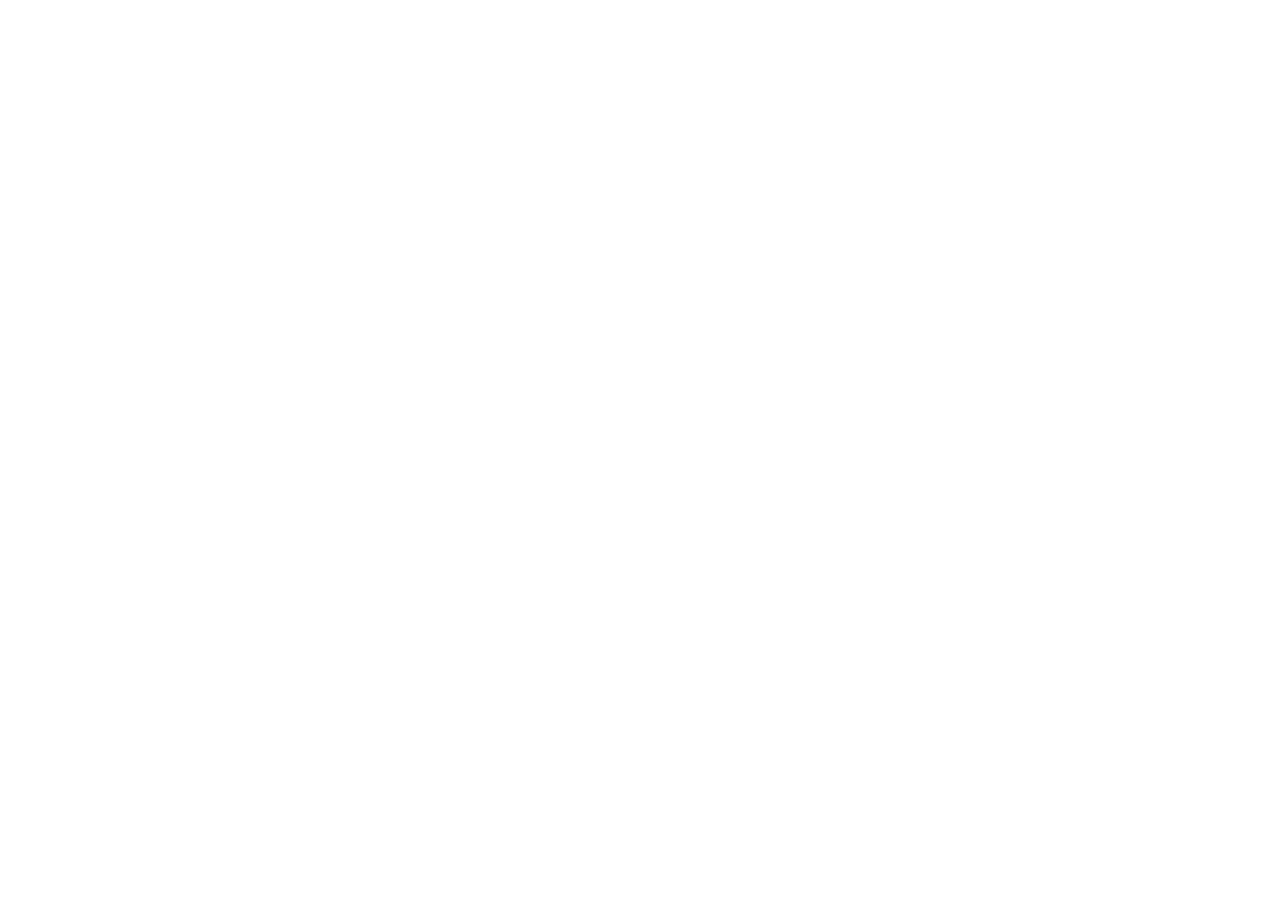
==== index.html @ b038f9a3 "first commit" ====
<!DOCTYPE html>
<html lang="en">
<head>
    <meta charset="UTF-8">
    <meta name="viewport" content="width=device-width, initial-scale=1.0">
    <meta http-equiv="X-UA-Compatible" content="ie-edge">
    <title>Document</title>
    <style rel="stylesheet" href="./assets/css/style.css"></style>
</head>
<body>
    <header>

    </header>
    <main>

    </main>
    <footer>
        
    </footer>
    <script src="assets/js/script.js"></script>
</body>
</html>
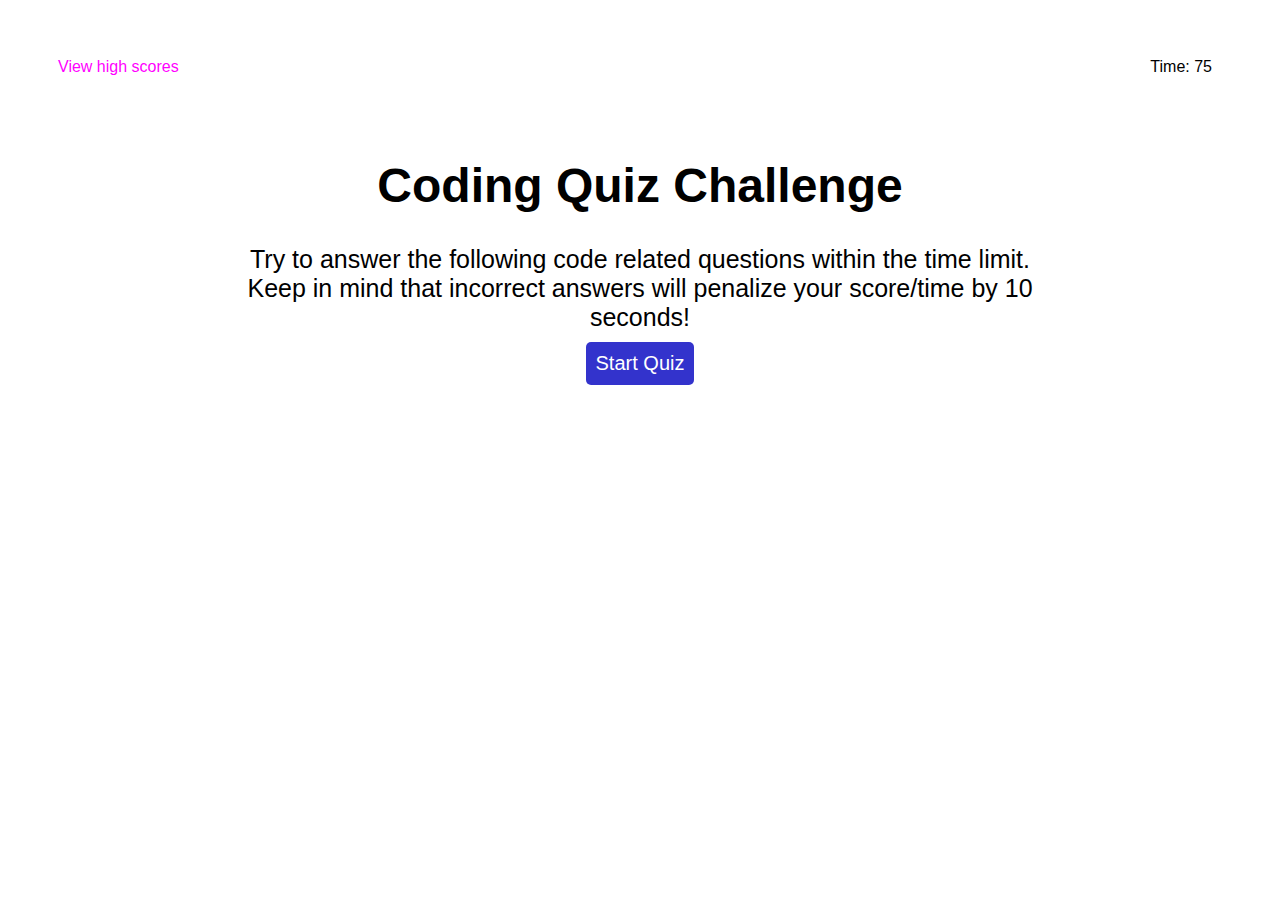
==== commit 395668cd: "serious progress made in correcting past mistakes" ====
--- a/index.html
+++ b/index.html
@@ -1,22 +1,78 @@
 <!DOCTYPE html>
 <html lang="en">
+
 <head>
     <meta charset="UTF-8">
     <meta name="viewport" content="width=device-width, initial-scale=1.0">
     <meta http-equiv="X-UA-Compatible" content="ie-edge">
-    <title>Document</title>
-    <style rel="stylesheet" href="./assets/css/style.css"></style>
-</head>
+    <title>Code Quiz</title>
+    <link rel="stylesheet" href="./assets/css/style.css">
+
 <body>
     <header>
-
+        <div>
+            <a class="high-scores" href="high-score.html">View high scores</a>
+        </div>
+        <div>
+            <p class="count-down" id="count-down">Time: 75</p>
+        </div>
     </header>
     <main>
 
+        <section id="front-page">
+            <div>
+                <h1>Coding Quiz Challenge</h1>
+                <p class="explaination">Try to answer the following code related questions within the time limit.</p>
+                <p class="explaination">Keep in mind that incorrect answers will penalize your score/time by 10 seconds!
+                </p>
+            </div>
+            <div class="start-button-div">
+                <button class="btn" id="start-button">Start Quiz</button>
+            </div>
+        </section>
+
+        <section class="quiz-page" id="quiz-page">
+            <div id="question-div">
+                <h2 class="question" id="question"></h2>
+            </div>
+            <div class="answer-centering-div">
+                <div class="answer-div" id="answer-div">
+                    <button class="quiz-button" id="buttonZero"></button>
+                    <button class="quiz-button" id="buttonOne"></button>
+                    <button class="quiz-button" id="buttonTwo"></button>
+                    <button class="quiz-button" id="buttonThree"></button>
+                </div>
+            </div>
+            <div class="previous-div">
+                <h3 class="previous" id="previous"></h3>
+            </div>
+        </section>
+
+        <section class="end-page" id="end-page">
+
+            <div>
+                <h2>All done!</h2>
+            </div>
+           
+            <div class="final-score">
+                <p>Your final score is </p>
+                <p id="score"></p>
+            </div>
+
+            <div>
+                <label for="initial-box">Enter Initials:</label>
+                <input class="initial-box" id="initial-box">
+                <button class="score-button" id="score-button"></button>
+            </div>
+
+        </section>
+
+
     </main>
     <footer>
-        
+
     </footer>
     <script src="assets/js/script.js"></script>
 </body>
+
 </html>--- a/assets/css/style.css
+++ b/assets/css/style.css
@@ -0,0 +1,103 @@
+*{
+    font-family: Arial, Helvetica, sans-serif;
+}
+
+header{
+    padding:50px;
+    margin:auto;
+}
+
+h1{
+
+    font-weight: bold;
+    font-size: 48px;
+    text-align: center;
+    margin-top: 50px;
+}
+
+.explaination{
+    text-align: center;
+    word-wrap: normal;
+    font-size: 25px;
+    max-width: 800px;
+    margin: auto;
+}
+
+.count-down{
+    margin:auto 10px auto auto;
+    float:right;
+    text-align: right;
+    width: 20%;
+}
+
+.high-scores{
+    color: magenta;
+    text-decoration: none;
+    float: left;
+}
+
+table{
+    font-size: 25px;
+}
+
+.quiz-page{
+    display: none;
+}
+
+.end-page{
+    display: none;
+}
+
+.start-button-div{
+    display:flex;
+    margin-top:10px;
+    align-items: center;
+    justify-content: center;
+}
+
+.btn{
+    color: white;
+    background-color: #3333cc;
+    padding:10px;
+    border-radius: 5px;
+    border: none;
+    font-size: 20px;
+    margin: auto;
+    text-align: center;
+}
+
+.question{
+    max-width: 800px;
+    font-size: 40px;
+    text-align: left;
+    display:block;
+    margin: auto;
+    padding: 20px;
+}
+
+.quiz-button{
+    color: white;
+    background-color: #3333cc;
+    padding:10px;
+    border-radius: 5px;
+    border: none;
+    font-size: 20px;
+    margin: auto auto 10px 50px;
+    text-align: left;
+    display: block;
+    width:50%
+}
+
+.answer-centering-div{
+    display:flex;
+    margin-top:10px;
+    align-items: center;
+    justify-content: center; 
+    width:50%;
+}
+
+.answer-div{
+    display: block;
+    margin-left:20%;
+    width: 75%;
+}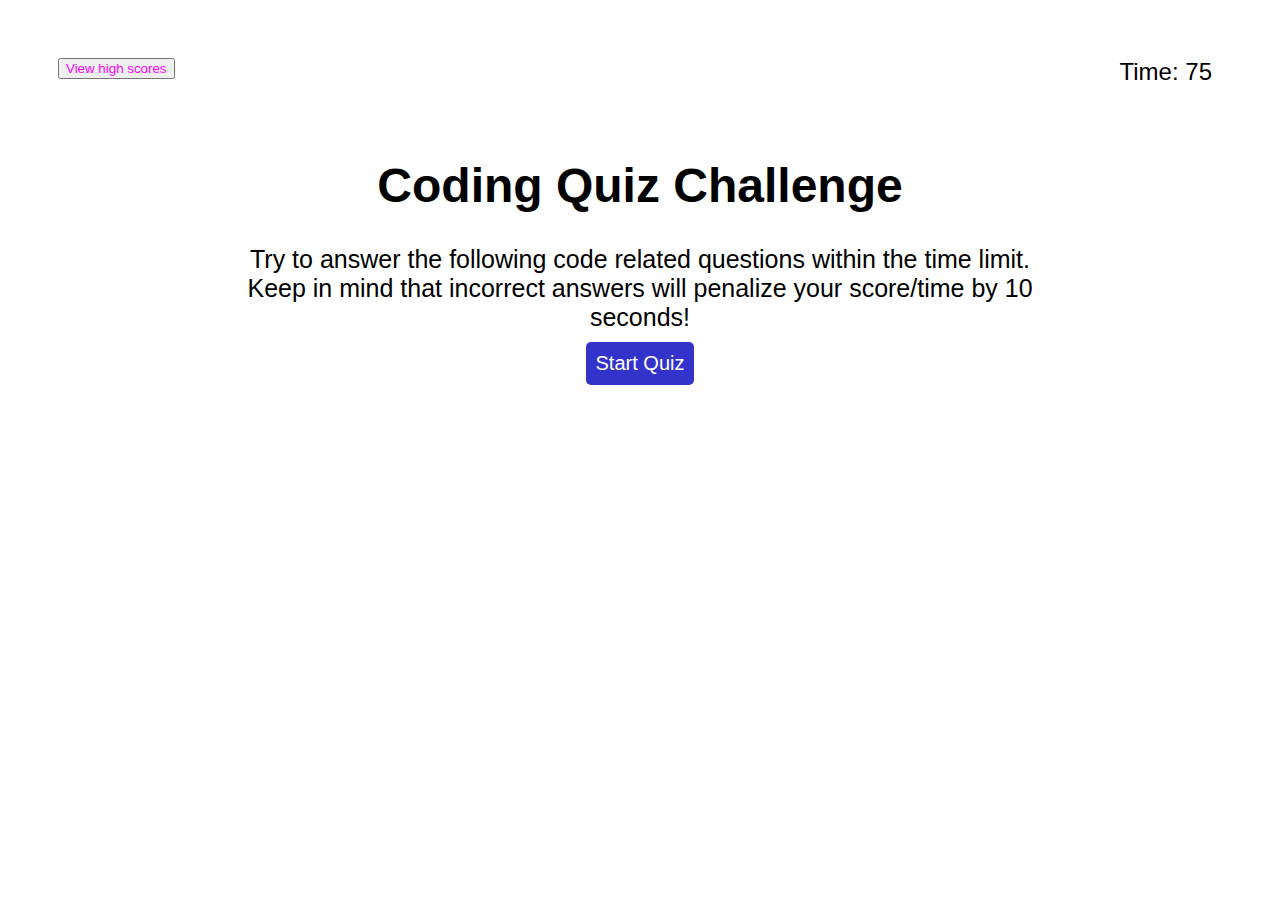
==== commit 7b8bd1bb: "all buttons functional, table populating with scores, need to style table, fix high score multiplyin" ====
--- a/index.html
+++ b/index.html
@@ -11,7 +11,7 @@
 <body>
     <header>
         <div>
-            <a class="high-scores" href="high-score.html">View high scores</a>
+            <button class="view-high-scores" id="view-high-scores">View high scores</button>
         </div>
         <div>
             <p class="count-down" id="count-down">Time: 75</p>
@@ -19,6 +19,7 @@
     </header>
     <main>
 
+        <!-- START FRONT PAGE ---- FRONT PAGE ---- FRONT PAGE START -->
         <section id="front-page">
             <div>
                 <h1>Coding Quiz Challenge</h1>
@@ -30,7 +31,9 @@
                 <button class="btn" id="start-button">Start Quiz</button>
             </div>
         </section>
+        <!-- FRONT PAGE ---- FRONT PAGE ---- FRONT PAGE -->
 
+        <!-- START QUIZ PAGE ---- QUIZ PAGE ---- QUIZ PAGE START -->
         <section class="quiz-page" id="quiz-page">
             <div id="question-div">
                 <h2 class="question" id="question"></h2>
@@ -47,26 +50,53 @@
                 <h3 class="previous" id="previous"></h3>
             </div>
         </section>
+        <!-- QUIZ PAGE ---- QUIZ PAGE ---- QUIZ PAGE -->
 
+        <!-- START END PAGE ---- END PAGE ---- END PAGE START -->
         <section class="end-page" id="end-page">
 
             <div>
                 <h2>All done!</h2>
             </div>
-           
-            <div class="final-score">
-                <p>Your final score is </p>
-                <p id="score"></p>
-            </div>
-
-            <div>
-                <label for="initial-box">Enter Initials:</label>
-                <input class="initial-box" id="initial-box">
-                <button class="score-button" id="score-button"></button>
+            <div class='final-score-div'>
+                <div class="final-score-form">
+                    <div class="final-score">
+                        <p id='score'></p>
+                    </div>
+                    <div>
+                        <label for="initial-box" class="initial-label">Enter Initials:</label>
+                        <input type="text" class="initial-box" id="initial-box">
+                        <button class="score-button" id="score-button">submit</button>
+                    </div>
+                </div>
             </div>
 
         </section>
+        <!-- END PAGE ---- END PAGE ---- END PAGE -->
 
+        <!-- START HIGH SCORE PAGE ---- HIGH SCORE PAGE ---- HIGH SCORE PAGE START -->
+        <section class="high-score-page" id="high-score-page">
+
+            <div>
+                <h2>High Scores</h2>
+            </div>
+
+            <div class="high-score-centering-div">
+                <div>
+                    <table id="high-score-table">
+
+                    </table>
+                </div>
+                <div>
+                    <div class="btn-div">
+                        <button class="btn" id="go-back">Go back</button>
+                        <button class="btn" id="clear-high-score">Clear high scores</button>
+                    </div>
+                </div>
+            </div>
+
+        </section>
+        <!-- HIGH SCORE PAGE ---- HIGH SCORE PAGE ---- HIGH SCORE PAGE -->
 
     </main>
     <footer>
--- a/assets/css/style.css
+++ b/assets/css/style.css
@@ -8,11 +8,21 @@
 }
 
 h1{
-
     font-weight: bold;
     font-size: 48px;
     text-align: center;
     margin-top: 50px;
+}
+
+h2{
+    font-weight: bold;
+    font-size: 36px;
+    text-align: center;
+    margin-top: 50px;
+}
+
+p{
+    font-size: 24px;
 }
 
 .explaination{
@@ -30,7 +40,7 @@
     width: 20%;
 }
 
-.high-scores{
+.view-high-scores{
     color: magenta;
     text-decoration: none;
     float: left;
@@ -85,19 +95,75 @@
     margin: auto auto 10px 50px;
     text-align: left;
     display: block;
-    width:50%
+    width:25%
 }
 
 .answer-centering-div{
     display:flex;
     margin-top:10px;
+    margin-bottom: 20px;
     align-items: center;
     justify-content: center; 
-    width:50%;
 }
 
 .answer-div{
     display: block;
-    margin-left:20%;
     width: 75%;
+}
+
+.previous-div{
+    font-size: 36px;
+    font-weight: bold;
+    color: slategray;
+    text-align: center;
+    vertical-align: center;
+    border-top: 2px solid slategray;
+    margin-top: 10px;
+}
+
+.final-score{
+    display:flex;
+}
+
+.score-button{
+    color: white;
+    background-color: magenta;
+    padding:5px;
+    border-radius: 5px;
+    border: none;
+    font-size: 20px;
+    margin: auto;
+    text-align: center;
+}
+
+.initial-label{
+    font-size: 24px;
+}
+
+.initial-box{
+    font-size: 24px;
+}
+
+.high-score-page{
+    display:none;
+}
+
+.final-score-div{
+    display:flex;
+    margin-top:10px;
+    align-items: center;
+    justify-content: center; 
+}
+
+.final-score-form{
+    display:block;
+    width:50%;
+}
+
+.high-score-centering-div{
+    display:flex;
+    margin-top:10px;
+    margin-bottom: 20px;
+    align-items: center;
+    justify-content: center; 
 }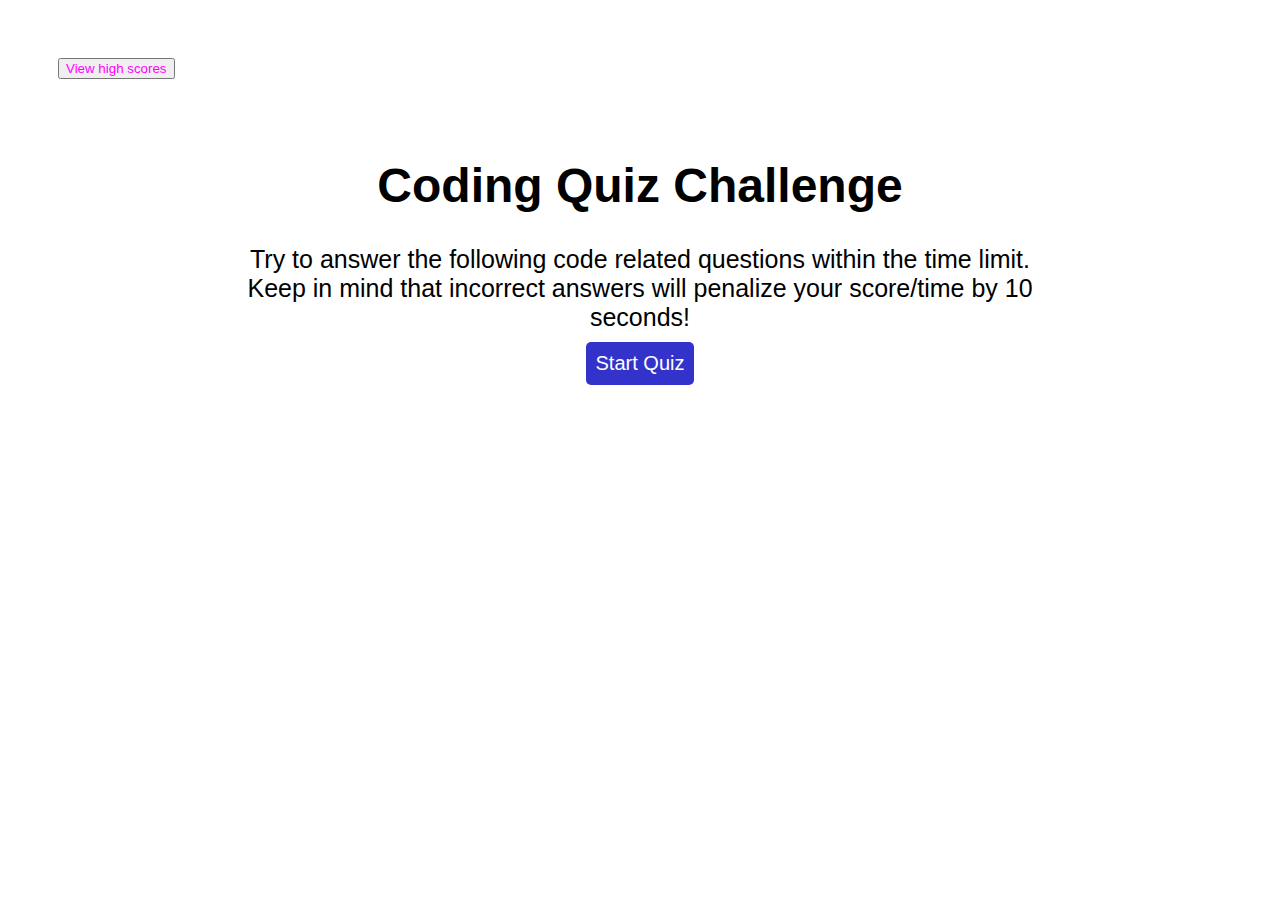
==== commit 48224abf: "fully functional, time to add local storage" ====
--- a/index.html
+++ b/index.html
@@ -82,16 +82,17 @@
             </div>
 
             <div class="high-score-centering-div">
-                <div>
-                    <table id="high-score-table">
+                <div class="high-score-blocking-div">
 
-                    </table>
-                </div>
-                <div>
-                    <div class="btn-div">
+                    <div class="high-score-table-div">
+                        <table id="high-score-table"></table>
+                    </div>
+
+                    <div class="high-score-button-div">
                         <button class="btn" id="go-back">Go back</button>
                         <button class="btn" id="clear-high-score">Clear high scores</button>
                     </div>
+                    
                 </div>
             </div>
 
--- a/assets/css/style.css
+++ b/assets/css/style.css
@@ -34,6 +34,7 @@
 }
 
 .count-down{
+    display:none;
     margin:auto 10px auto auto;
     float:right;
     text-align: right;
@@ -44,10 +45,6 @@
     color: magenta;
     text-decoration: none;
     float: left;
-}
-
-table{
-    font-size: 25px;
 }
 
 .quiz-page{
@@ -136,6 +133,18 @@
     text-align: center;
 }
 
+.final-score-div{
+    display:flex;
+    margin-top:10px;
+    align-items: center;
+    justify-content: center; 
+}
+
+.final-score-form{
+    display:block;
+    width:50%;
+}
+
 .initial-label{
     font-size: 24px;
 }
@@ -148,22 +157,27 @@
     display:none;
 }
 
-.final-score-div{
-    display:flex;
-    margin-top:10px;
-    align-items: center;
-    justify-content: center; 
-}
-
-.final-score-form{
-    display:block;
-    width:50%;
-}
-
 .high-score-centering-div{
     display:flex;
     margin-top:10px;
     margin-bottom: 20px;
     align-items: center;
     justify-content: center; 
+}
+
+.high-score-blocking-div{
+    display:block;
+}
+
+.high-score-table-div{
+    font-size: 32px;
+    background-color: #bb99ff;
+}
+
+tr{
+    border-bottom:1px solid gray;
+}
+
+.high-score-button-div{
+    margin-top: 20px;
 }